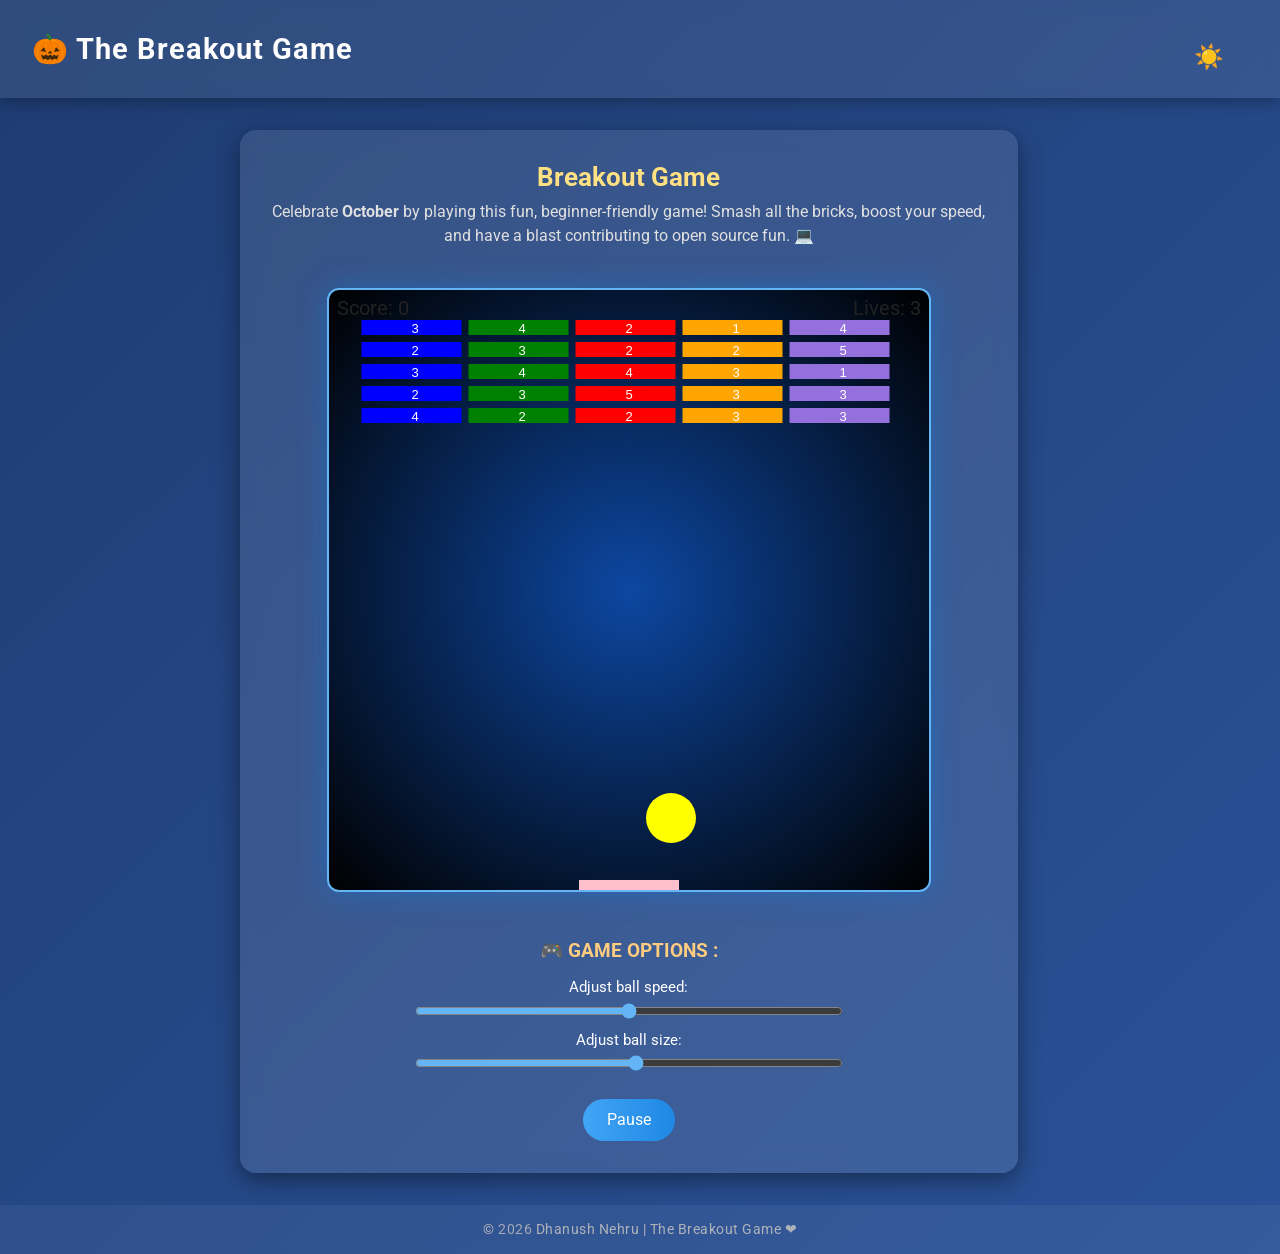
==== assets/minigames/breakout/index.html @ 8cf979d0 "feat(v1.6.0): 小游戏改用公开免费开源组件——WebView 加载 7 款 MIT 许可离线 HTML5 游戏（2048/俄罗斯方块/贪吃蛇/扫雷/记忆翻牌/打砖块/数独，打包应用内）+2" ====
<!DOCTYPE html>
<html lang="en">
  <head>
    <meta charset="UTF-8" />
    <title>Breakout Game — Hacktoberfest Edition</title>
    <link rel="stylesheet" href="styles.css" />
    <link rel="preconnect" href="https://fonts.googleapis.com" />
    <link rel="preconnect" href="https://fonts.gstatic.com" crossorigin />
    <link
      href="https://fonts.googleapis.com/css2?family=Roboto:wght@400;700&display=swap"
      rel="stylesheet"
    />
  </head>
  <body>
    <header>
      <h1 class="heading">🎃 The Breakout Game </h1>
      <button
        id="themeToggle"
        type="button"
        aria-label="Switch to dark mode"
        aria-pressed="false"
      >
        🌙
      </button>
    </header>

    <main>
      <article class="game-container">
        

        <section class="game-info">
          <h2>Breakout Game</h2>
          <p>
            Celebrate <strong>October</strong> by playing this fun,
            beginner-friendly game! Smash all the bricks, boost your speed, and
            have a blast contributing to open source fun. 💻
          </p>
        </section>

        <!-- Game Canvas -->
        <canvas id="myCanvas" width="600" height="600"></canvas>

        <!-- Game Options -->
        <section class="game-option">
          <h3>🎮 Game Options :</h3>

          <div class="speed-container">
            <label for="speed-slider">Adjust ball speed:</label>
            <input
              id="speed-slider"
              type="range"
              min="1"
              max="5"
              value="2.5"
            />
          </div>

          <div id="size-container">
            <label for="size-slider">Adjust ball size:</label>
            <input id="size-slider" type="range" min="3" max="30" />
          </div>

          <button id="pauseBtn">⏸️ Pause</button>
        </section>

        <!-- Alerts -->
        <div class="alert success">
          <strong>🎉 YOU WIN! HAPPY HACKTOBERFEST!</strong>
          <button id="successBtn" class="close">Restart Game</button>
        </div>

        <div class="alert failure">
          <strong>💀 GAME OVER! TRY AGAIN!</strong>
          <button id="failureBtn" class="close">Restart Game</button>
        </div>
      </article>
    </main>

    <footer>
      <span>
        © <span id="year"></span> Dhanush Nehru | The Breakout Game ❤
      </span>
    </footer>

    <!-- Utility Scripts -->
    <script src="utils/utilsCopyright.js"></script>
    <script src="utils/utilsColor.js"></script>

    <!-- Game Modules -->
    <script src="scripts/config.js"></script>
    <script src="scripts/rendering.js"></script>
    <script src="scripts/controls.js"></script>
    <script src="scripts/gameplay.js"></script>

    <!-- Main Script -->
    <script src="script.js"></script>
  </body>
</html>
---- assets/minigames/breakout/styles.css ----
/* General reset */
* {
  margin: 0;
  padding: 0;
  box-sizing: border-box;
  font-family: "Roboto", sans-serif;
}

body {
  background: linear-gradient(135deg, #1e3c72, #2a5298);
  color: #fff;
  min-height: 100vh;
  display: flex;
  flex-direction: column;
  align-items: center;
  justify-content: space-between;
  overflow-x: hidden;
}

/* Header */
header {
  width: 100%;
  display: flex;
  justify-content: space-between;
  align-items: center;
  background: rgba(255, 255, 255, 0.08);
  backdrop-filter: blur(8px);
  padding: 1rem 2rem;
  box-shadow: 0 4px 15px rgba(0, 0, 0, 0.3);
  position: sticky;
  top: 0;
  z-index: 10;
}

.heading {
  font-size: 1.8rem;
  font-weight: bold;
  color: #fdfdfd;
  letter-spacing: 1px;
}

#themeToggle {
  font-size: 1.5rem;
  border: none;
  background: transparent;
  color: #fdfdfd;
  cursor: pointer;
  transition: transform 0.2s ease;
}

#themeToggle:hover {
  transform: rotate(20deg) scale(1.2);
}

/* Game container */
.game-container {
  display: flex;
  flex-direction: column;
  align-items: center;
  justify-content: center;
  background: rgba(255, 255, 255, 0.1);
  backdrop-filter: blur(10px);
  border-radius: 16px;
  padding: 2rem;
  margin: 2rem;
  box-shadow: 0 8px 25px rgba(0, 0, 0, 0.4);
  width: 90%;
  max-width: 800px;
}

/* Game info */
.game-info {
  text-align: center;
  margin-bottom: 1rem;
}

.game-info h2 {
  font-size: 1.6rem;
  margin-bottom: 0.5rem;
  color: #ffe082;
}

.game-info p {
  color: #e0e0e0;
  font-size: 1rem;
  line-height: 1.5;
}

/* Canvas styling */
#myCanvas {
  background: radial-gradient(circle, #0d47a1, #000);
  border-radius: 12px;
  border: 2px solid #64b5f6;
  margin: 1.5rem 0;
  box-shadow: 0 0 30px rgba(0, 140, 255, 0.3);
}

/* Game options */
.game-option {
  text-align: center;
  width: 100%;
  margin-top: 1.5rem;
}

.game-option h3 {
  color: #ffcc80;
  margin-bottom: 1rem;
  text-transform: uppercase;
}

.speed-container,
#size-container {
  margin: 0.5rem 0;
}

label {
  display: block;
  font-size: 0.95rem;
  margin-bottom: 0.4rem;
}

input[type="range"] {
  width: 60%;
  cursor: pointer;
  accent-color: #64b5f6;
}

/* Buttons */
button {
  padding: 0.7rem 1.5rem;
  border: none;
  background: linear-gradient(90deg, #42a5f5, #1e88e5);
  color: white;
  border-radius: 25px;
  font-size: 1rem;
  margin-top: 1rem;
  cursor: pointer;
  transition: all 0.3s ease;
}

button:hover {
  background: linear-gradient(90deg, #64b5f6, #2196f3);
  transform: translateY(-3px);
}

/* Alerts */
.alert {
  display: none;
  flex-direction: column;
  align-items: center;
  justify-content: center;
  background: rgba(0, 0, 0, 0.85);
  color: #fff;
  border-radius: 12px;
  padding: 1.5rem;
  margin-top: 1.5rem;
  animation: fadeIn 0.6s ease forwards;
}

.alert strong {
  font-size: 1.3rem;
  margin-bottom: 1rem;
}

.success {
  border: 2px solid #81c784;
}

.failure {
  border: 2px solid #e57373;
}

.close {
  background: linear-gradient(90deg, #66bb6a, #43a047);
}

.close:hover {
  background: linear-gradient(90deg, #81c784, #388e3c);
}

/* Footer */
footer {
  width: 100%;
  text-align: center;
  padding: 1rem;
  background: rgba(255, 255, 255, 0.05);
  font-size: 0.9rem;
  letter-spacing: 0.5px;
  color: #bdbdbd;
}

footer span {
  display: inline-block;
  opacity: 0.9;
}

/* Animations */
@keyframes fadeIn {
  from {
    opacity: 0;
    transform: scale(0.9);
  }
  to {
    opacity: 1;
    transform: scale(1);
  }
}

/* Responsive */
@media (max-width: 768px) {
  #myCanvas {
    width: 90%;
    height: auto;
  }

  .heading {
    font-size: 1.4rem;
  }
}
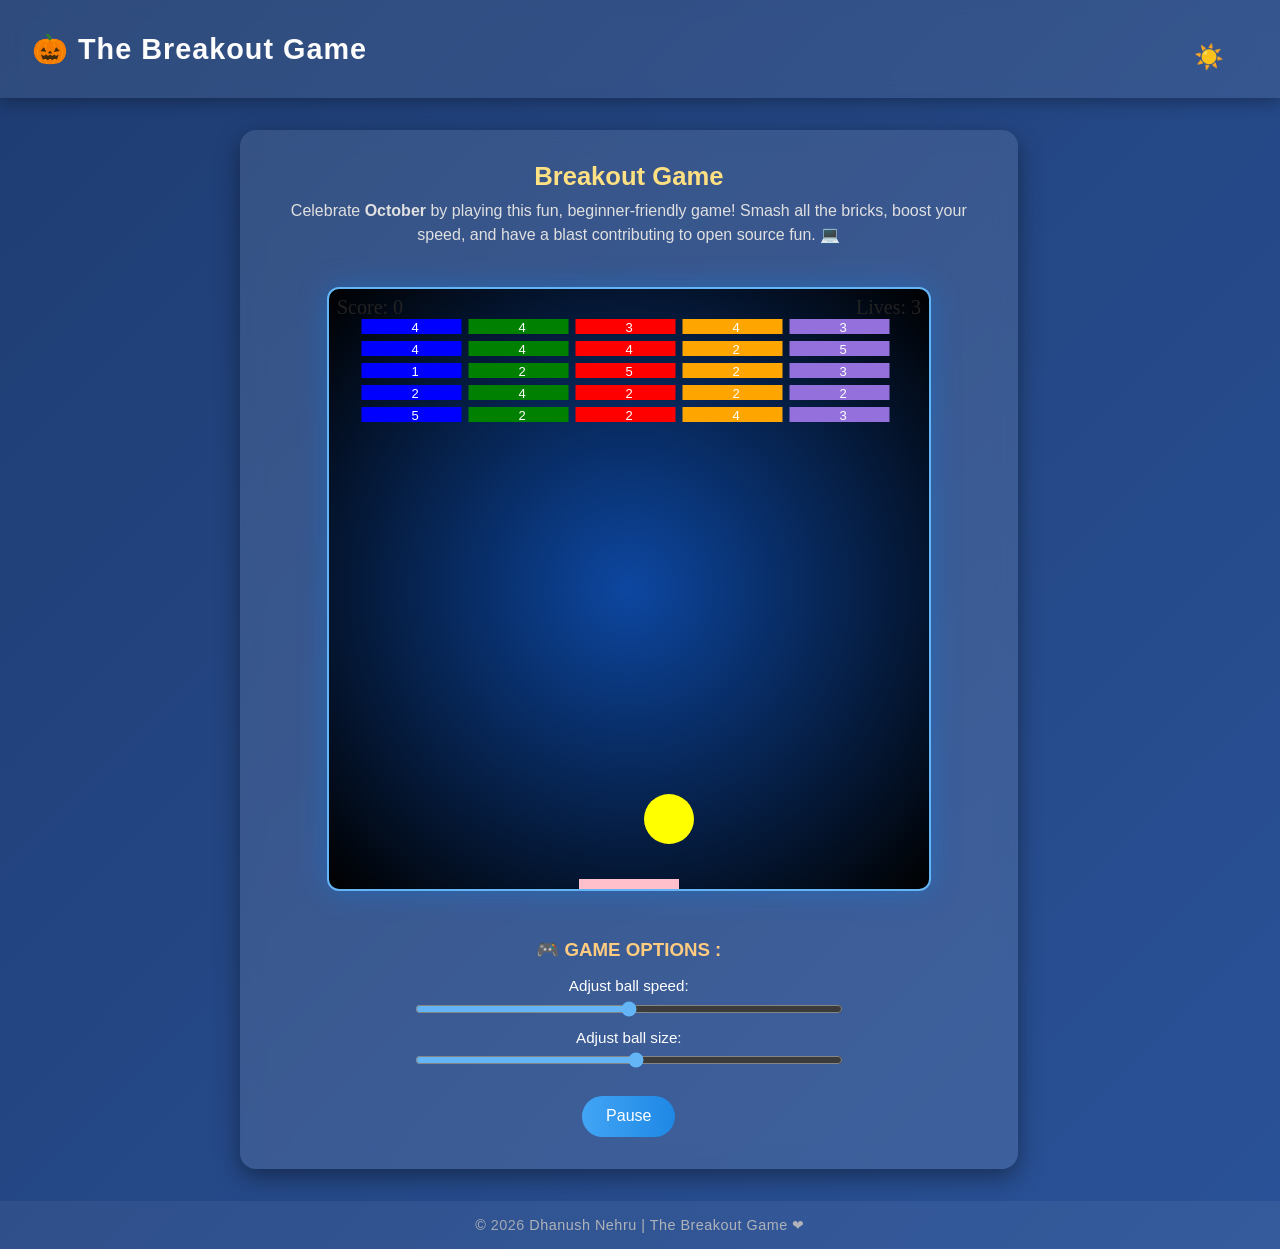
==== commit 0f52f827: "fix(v1.6.1): 修复扫雷不能玩（jQuery 本地化、移除被墙的 Google 外链）；新增井字棋/刽子手/Pong 三款开源游戏（离线共 10 款），全部游戏外部 CDN 依赖本地化+绝对" ====
--- a/assets/minigames/breakout/index.html
+++ b/assets/minigames/breakout/index.html
@@ -4,13 +4,7 @@
     <meta charset="UTF-8" />
     <title>Breakout Game — Hacktoberfest Edition</title>
     <link rel="stylesheet" href="styles.css" />
-    <link rel="preconnect" href="https://fonts.googleapis.com" />
-    <link rel="preconnect" href="https://fonts.gstatic.com" crossorigin />
-    <link
-      href="https://fonts.googleapis.com/css2?family=Roboto:wght@400;700&display=swap"
-      rel="stylesheet"
-    />
-  </head>
+</head>
   <body>
     <header>
       <h1 class="heading">🎃 The Breakout Game </h1>
